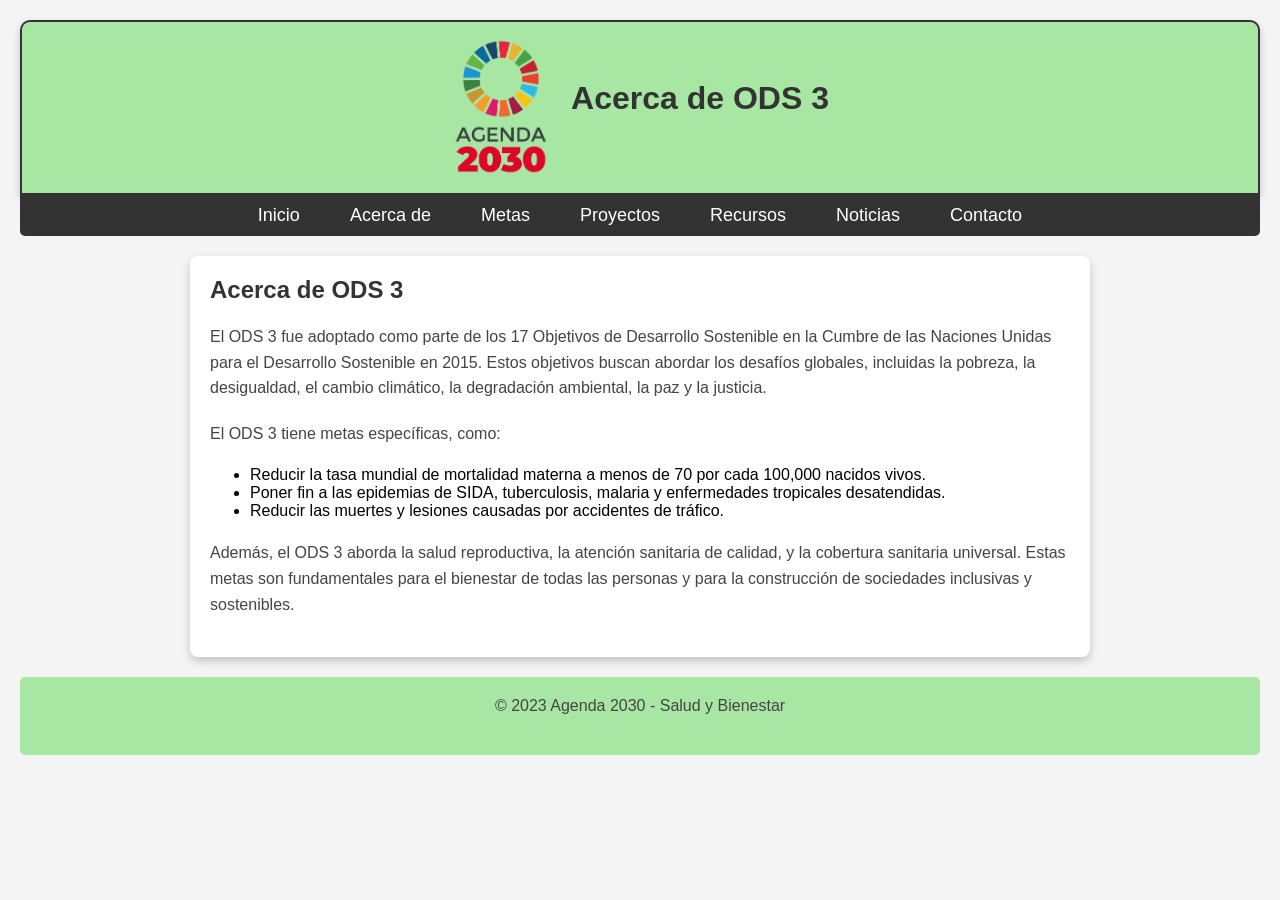
==== about.html @ acccf695 "separated into diferent html archives and added info" ====
<!DOCTYPE html>
<html lang="es">
<head>
    <meta charset="UTF-8">
    <meta name="viewport" content="width=device-width, initial-scale=1.0">
    <title>Acerca de ODS 3</title>
    <link rel="stylesheet" href="styles.css">
    <link rel="icon" type="image/png" href="images/favicom.jpg">
</head>
<body>
    <header>
        <a href="index.html"><img src="images/logo-agenda-2030.png" alt="logo agenda 2030" class="logo"></a>
        <h1>Acerca de ODS 3</h1>
    </header>
    <nav>
        <ul>
            <li><a href="index.html">Inicio</a></li>
            <li><a href="about.html">Acerca de</a></li>
            <li><a href="goals.html">Metas</a></li>
            <li><a href="projects.html">Proyectos</a></li>
            <li><a href="resources.html">Recursos</a></li>
            <li><a href="news.html">Noticias</a></li>
            <li><a href="contact.html">Contacto</a></li>
        </ul>
    </nav>
    <main>
        <section class="texto-fondo-blanco">
            <h2>Acerca de ODS 3</h2>
            <p>El ODS 3 fue adoptado como parte de los 17 Objetivos de Desarrollo Sostenible en la Cumbre de las Naciones Unidas para el Desarrollo Sostenible en 2015. Estos objetivos buscan abordar los desafíos globales, incluidas la pobreza, la desigualdad, el cambio climático, la degradación ambiental, la paz y la justicia.</p>
            <p>El ODS 3 tiene metas específicas, como:</p>
            <ul>
                <li>Reducir la tasa mundial de mortalidad materna a menos de 70 por cada 100,000 nacidos vivos.</li>
                <li>Poner fin a las epidemias de SIDA, tuberculosis, malaria y enfermedades tropicales desatendidas.</li>
                <li>Reducir las muertes y lesiones causadas por accidentes de tráfico.</li>
            </ul>
            <p>Además, el ODS 3 aborda la salud reproductiva, la atención sanitaria de calidad, y la cobertura sanitaria universal. Estas metas son fundamentales para el bienestar de todas las personas y para la construcción de sociedades inclusivas y sostenibles.</p>
        </section>
    </main>
    <footer>
        <p>&copy; 2023 Agenda 2030 - Salud y Bienestar</p>
    </footer>
</body>
</html>
---- styles.css ----
/* Reset de márgenes y padding */
* {
    margin: 0;
    padding: 0;
    box-sizing: border-box;
}

/* Estilos generales */
body {
    font-family: Arial, sans-serif;
    background-color: #f4f4f4;
    text-align: center;
    padding: 20px;
}

/* Estilos del header */
header {
    background-color: #A8E6A3;
    color: white;
    padding: 1rem;
    display: flex;
    align-items: center;
    justify-content: center;
    gap: 20px;
    border: 2px solid #333;
    border-radius: 10px 10px 0 0;
    box-shadow: 0px 4px 8px rgba(0, 0, 0, 0.2);
    border-bottom: none;
}

/* Estilos del menú */
nav {
    background-color: #333;
    padding: 10px;
    margin-top: -2px; /* Corregir el margen superior */
    border-radius: 0 0 5px 5px;
    border-top: 2px solid #333;
}

/* Estilos del logo */
.logo {
    width: 100px;
    height: auto;
}

nav ul {
    list-style: none;
    display: flex;
    justify-content: center;
}

nav ul li {
    margin: 0 15px;
    list-style: none;
}

nav ul li a {
    color: white;
    text-decoration: none;
    font-size: 18px;
    padding: 10px;
    border-radius: 5px;
}

nav ul li a:hover {
    background-color: #575757;
}

.areas {
    list-style: none;
}

/* Secciones con fondo blanco y estilo mejorado */
.texto-fondo-blanco {
    background-color: white;
    max-width: 900px;
    margin: 20px auto;
    padding: 20px;
    border-radius: 8px;
    box-shadow: 0px 4px 8px rgba(0, 0, 0, 0.2);
    text-align: left;
}

/* Ajustes de la imagen */
.ods-logo {
    display: block;
    margin: 20px auto;
    width: 150px;
}

/* Ajuste del texto */
h1, h2 {
    color: #333;
    margin-bottom: 20px;
}

p {
    color: #444;
    line-height: 1.6;
    margin-bottom: 20px;
}

/* Estilo de listas dentro del rectángulo */
.texto-fondo-blanco ul {
    list-style-type: disc;
    padding-left: 40px;
    display: inline-block;
    margin-bottom: 20px;
}

/* Estilos del botón "Saber más" */
.btn-saber-mas {
    display: inline-block;
    background-color: #4CAF50; /* Verde */
    color: white;
    padding: 10px 20px;
    text-decoration: none;
    border-radius: 5px;
    font-size: 16px;
    margin-top: 20px;
    transition: background-color 0.3s ease;
}

.btn-saber-mas:hover {
    background-color: #45a049; /* Verde más oscuro al pasar el ratón */
}

/* Estilos del pie de página */
footer {
    background-color: #A8E6A3;
    color: white;
    text-align: center;
    padding: 1rem;
    margin-top: 20px;
    border-radius: 5px;
}

/* Media Queries para hacer la página responsive */
@media (max-width: 768px) {
    header {
        flex-direction: column;
        text-align: center;
    }

    nav ul {
        flex-direction: column;
    }

    nav ul li {
        margin: 10px 0;
    }

    .texto-fondo-blanco {
        padding: 10px;
    }
}

@media (max-width: 480px) {
    .logo {
        width: 80px;
    }

    nav ul li a {
        font-size: 16px;
        padding: 8px;
    }

    .ods-logo {
        width: 120px;
    }

    h1, h2 {
        font-size: 1.5em;
    }

    p {
        font-size: 14px;
    }
}


/* Estilos para la nueva imagen rectangular (banner) */
.banner-ods {
    width: 100%; /* La imagen ocupará el 100% del ancho de su contenedor */
    max-width: 900px; /* Limitamos el ancho máximo para que no se vea demasiado grande */
    height: auto; /* La altura se ajusta automáticamente para mantener la proporción */
    display: block;
    margin: 20px auto; /* Centramos la imagen y añadimos un margen superior e inferior */
    border-radius: 8px; /* Bordes redondeados */
    box-shadow: 0px 4px 8px rgba(0, 0, 0, 0.2); /* Sombra suave */
}
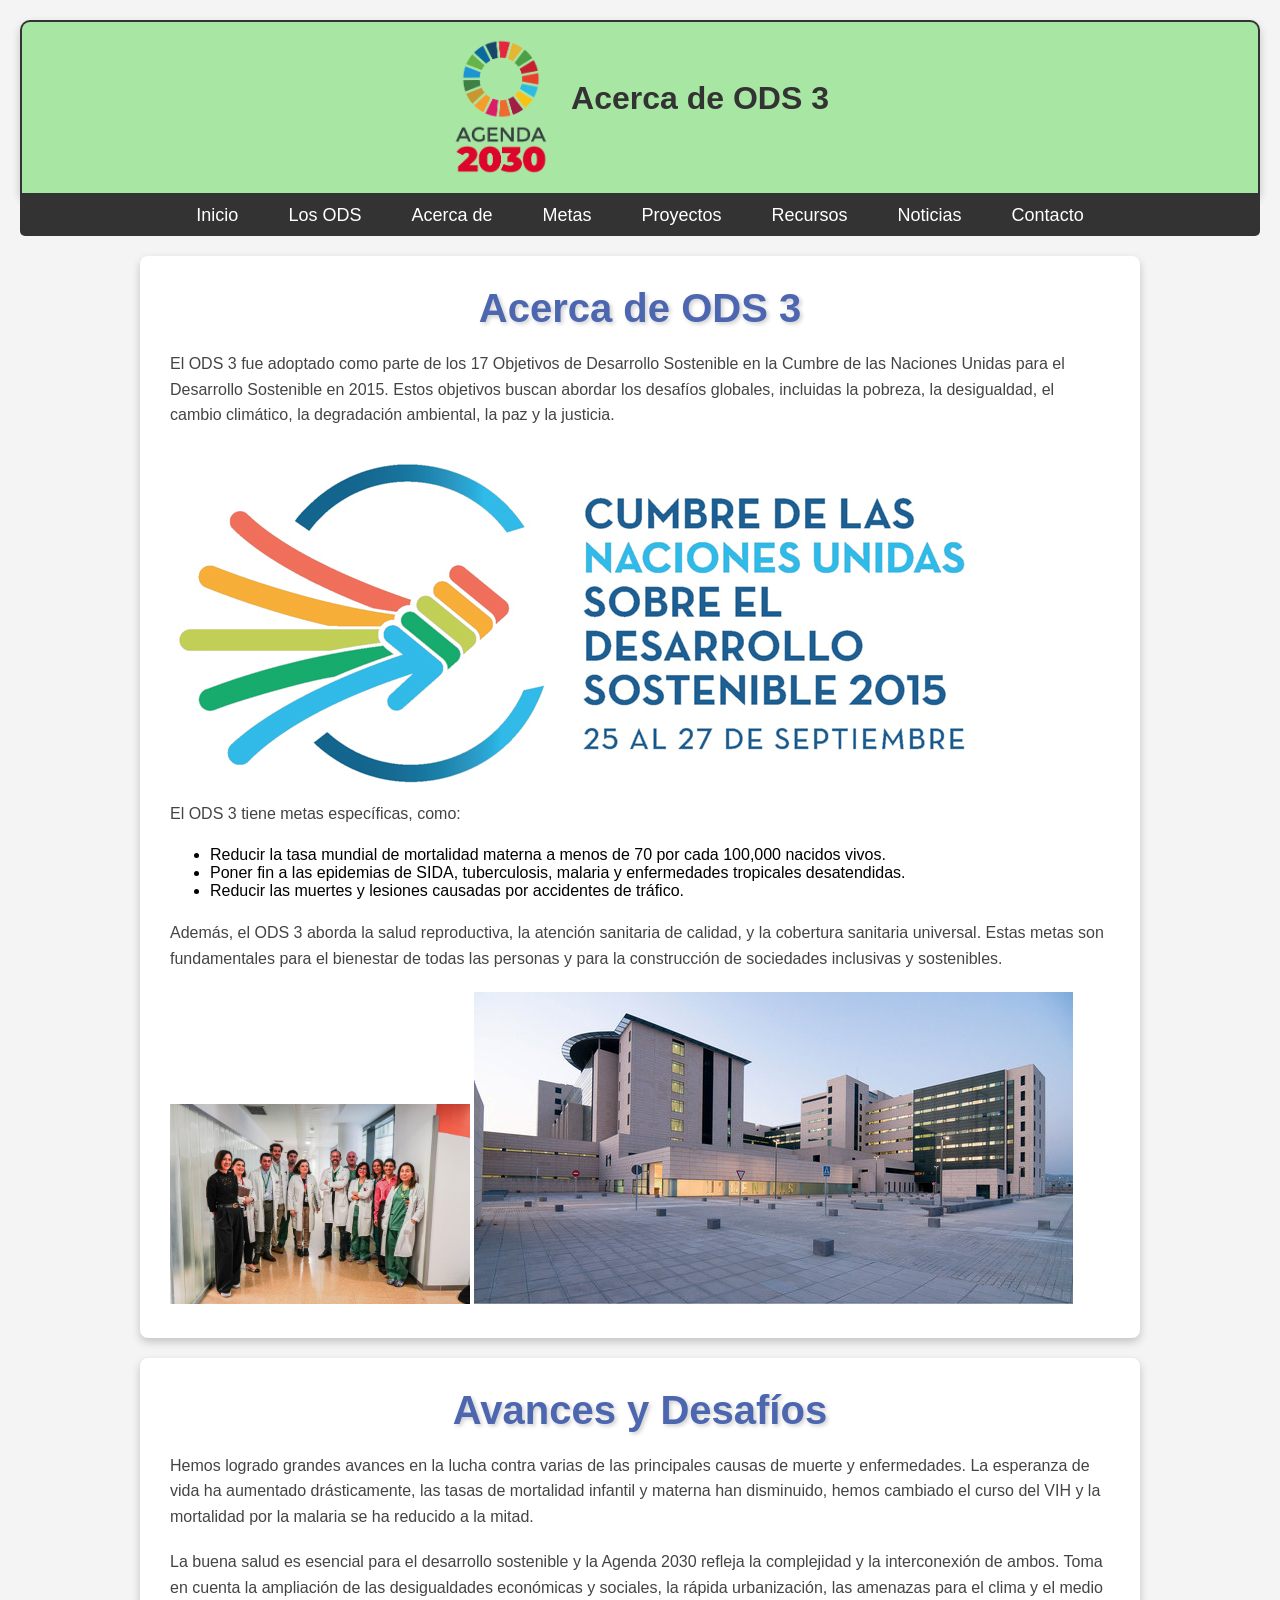
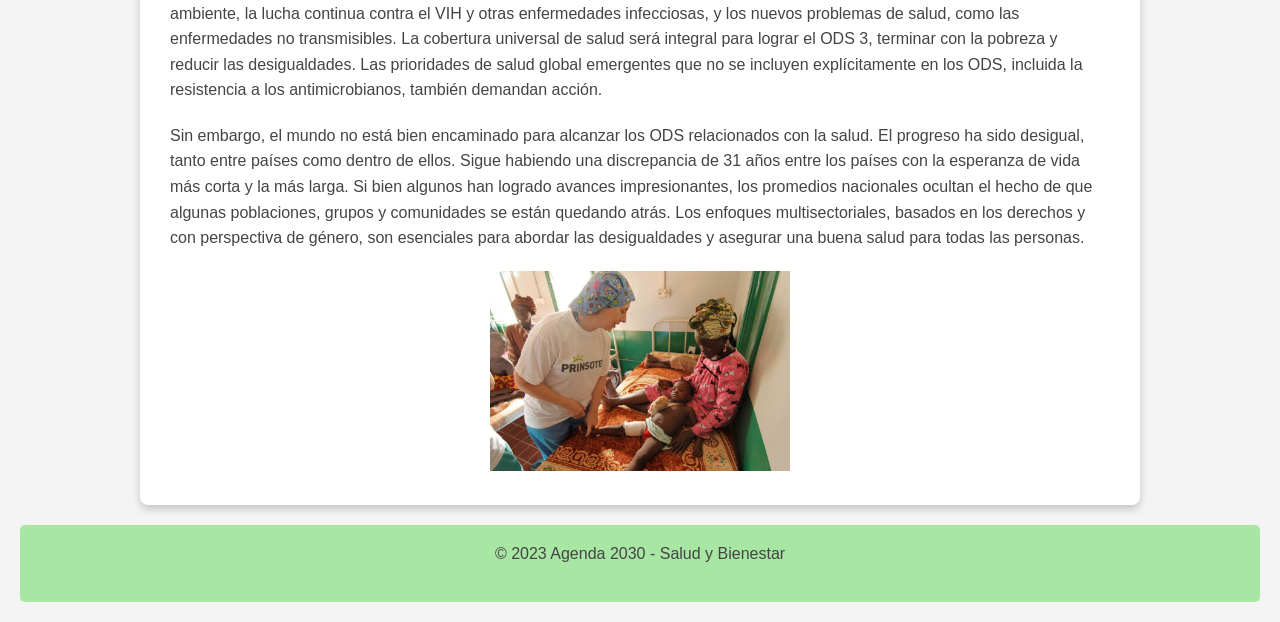
==== commit 08b9bb5c: "modified content, added new pages and bugs fixed" ====
--- a/about.html
+++ b/about.html
@@ -15,6 +15,7 @@
     <nav>
         <ul>
             <li><a href="index.html">Inicio</a></li>
+            <li><a href="ODS.html">Los ODS</a></li>
             <li><a href="about.html">Acerca de</a></li>
             <li><a href="goals.html">Metas</a></li>
             <li><a href="projects.html">Proyectos</a></li>
@@ -25,8 +26,10 @@
     </nav>
     <main>
         <section class="texto-fondo-blanco">
-            <h2>Acerca de ODS 3</h2>
+            <h2 class="titulo-principal">Acerca de ODS 3</h2>
             <p>El ODS 3 fue adoptado como parte de los 17 Objetivos de Desarrollo Sostenible en la Cumbre de las Naciones Unidas para el Desarrollo Sostenible en 2015. Estos objetivos buscan abordar los desafíos globales, incluidas la pobreza, la desigualdad, el cambio climático, la degradación ambiental, la paz y la justicia.</p>
+<img src="images/onu_03cumbre.jpg">
+
             <p>El ODS 3 tiene metas específicas, como:</p>
             <ul>
                 <li>Reducir la tasa mundial de mortalidad materna a menos de 70 por cada 100,000 nacidos vivos.</li>
@@ -34,6 +37,17 @@
                 <li>Reducir las muertes y lesiones causadas por accidentes de tráfico.</li>
             </ul>
             <p>Además, el ODS 3 aborda la salud reproductiva, la atención sanitaria de calidad, y la cobertura sanitaria universal. Estas metas son fundamentales para el bienestar de todas las personas y para la construcción de sociedades inclusivas y sostenibles.</p>
+            <img src="images/3a8d10c0-ec30-45fa-9f9e-42871ab3e9ef_source-aspect-ratio_1600w_0.jpg" width="300" height="200"/>
+            <img src="images/hospital_campus_de_la_salud_11.jpg"/>
+        </section>
+        <section class="texto-fondo-blanco">
+            <h2 class="titulo-principal">Avances y Desafíos</h2>
+            <p>Hemos logrado grandes avances en la lucha contra varias de las principales causas de muerte y enfermedades. La esperanza de vida ha aumentado drásticamente, las tasas de mortalidad infantil y materna han disminuido, hemos cambiado el curso del VIH y la mortalidad por la malaria se ha reducido a la mitad.</p>
+            <p>La buena salud es esencial para el desarrollo sostenible y la Agenda 2030 refleja la complejidad y la interconexión de ambos. Toma en cuenta la ampliación de las desigualdades económicas y sociales, la rápida urbanización, las amenazas para el clima y el medio ambiente, la lucha continua contra el VIH y otras enfermedades infecciosas, y los nuevos problemas de salud, como las enfermedades no transmisibles. La cobertura universal de salud será integral para lograr el ODS 3, terminar con la pobreza y reducir las desigualdades. Las prioridades de salud global emergentes que no se incluyen explícitamente en los ODS, incluida la resistencia a los antimicrobianos, también demandan acción.</p>
+            <p>Sin embargo, el mundo no está bien encaminado para alcanzar los ODS relacionados con la salud. El progreso ha sido desigual, tanto entre países como dentro de ellos. Sigue habiendo una discrepancia de 31 años entre los países con la esperanza de vida más corta y la más larga. Si bien algunos han logrado avances impresionantes, los promedios nacionales ocultan el hecho de que algunas poblaciones, grupos y comunidades se están quedando atrás. Los enfoques multisectoriales, basados ​​en los derechos y con perspectiva de género, son esenciales para abordar las desigualdades y asegurar una buena salud para todas las personas.</p>
+            <div style="text-align: center;">
+                <img src="images/14475867511876.jpg" width="300" height="200"/>
+            </div></div>
         </section>
     </main>
     <footer>
--- a/styles.css
+++ b/styles.css
@@ -73,9 +73,9 @@
 /* Secciones con fondo blanco y estilo mejorado */
 .texto-fondo-blanco {
     background-color: white;
-    max-width: 900px;
+    max-width: 1000px; /* Aumentar el ancho máximo */
     margin: 20px auto;
-    padding: 20px;
+    padding: 30px; /* Aumentar el padding */
     border-radius: 8px;
     box-shadow: 0px 4px 8px rgba(0, 0, 0, 0.2);
     text-align: left;
@@ -178,7 +178,6 @@
     }
 }
 
-
 /* Estilos para la nueva imagen rectangular (banner) */
 .banner-ods {
     width: 100%; /* La imagen ocupará el 100% del ancho de su contenedor */
@@ -188,4 +187,114 @@
     margin: 20px auto; /* Centramos la imagen y añadimos un margen superior e inferior */
     border-radius: 8px; /* Bordes redondeados */
     box-shadow: 0px 4px 8px rgba(0, 0, 0, 0.2); /* Sombra suave */
+}
+
+/* Estilo para el título principal */
+.titulo-principal {
+    font-size: 2.5em;
+    color: #4c66af; /* Verde */
+    text-shadow: 2px 2px 4px rgba(0, 0, 0, 0.2); /* Sombra de texto */
+    margin-bottom: 20px;
+    font-weight: bold;
+    text-align: center;
+}
+
+/* Estilos para los cuadrados de los ODS */
+.ods-grid {
+    display: flex;
+    flex-wrap: wrap;
+    justify-content: center;
+    gap: 20px;
+    margin-top: 20px;
+}
+
+.ods-item {
+    background-color: white;
+    border-radius: 8px;
+    box-shadow: 0px 4px 8px rgba(0, 0, 0, 0.2);
+    text-align: center;
+    padding: 20px;
+    width: 200px;
+    transition: transform 0.3s ease;
+}
+
+.ods-item img {
+    width: 100px;
+    height: auto;
+    margin-bottom: 10px;
+}
+
+.ods-item:hover {
+    transform: scale(1.05);
+}
+
+/* Estilos para la tabla */
+table {
+    width: 100%;
+    border-collapse: collapse;
+    margin: 20px 0;
+    font-size: 1em;
+    font-family: Arial, sans-serif;
+    min-width: 400px;
+    box-shadow: 0 0 20px rgba(0, 0, 0, 0.15);
+    border: 1px solid #dddddd; /* Añadir borde a la tabla */
+}
+
+table thead tr {
+    background-color: #009879;
+    color: #ffffff;
+    text-align: left;
+}
+
+table th, table td {
+    padding: 12px 15px;
+    border: 1px solid #dddddd; /* Añadir borde a las celdas */
+}
+
+table tbody tr {
+    border-bottom: 1px solid #dddddd;
+}
+
+table tbody tr:nth-of-type(even) {
+    background-color: #f3f3f3;
+}
+
+table tbody tr:last-of-type {
+    border-bottom: 2px solid #009879;
+}
+
+/* Estilos para los cuadrados de las metas */
+.metas-grid {
+    display: flex;
+    flex-wrap: wrap;
+    justify-content: center;
+    gap: 20px;
+    margin-top: 20px;
+}
+
+.meta-item {
+    background: #f4f4f4; /* Fondo gris claro */
+    padding: 20px; /* Espacio interior */
+    border-radius: 8px; /* Bordes redondeados */
+    box-shadow: 0 2px 4px rgba(0, 0, 0, 0.1); /* Sombra suave */
+    width: calc(33% - 40px); /* Ancho de cada caja */
+    box-sizing: border-box;
+    text-align: left;
+    transition: transform 0.3s ease;
+}
+
+.meta-item:hover {
+    transform: scale(1.05);
+}
+
+@media (max-width: 768px) {
+    .meta-item {
+        width: calc(50% - 40px); /* Ancho de cada caja para pantallas más pequeñas */
+    }
+}
+
+@media (max-width: 480px) {
+    .meta-item {
+        width: calc(100% - 40px); /* Ancho de cada caja para pantallas muy pequeñas */
+    }
 }
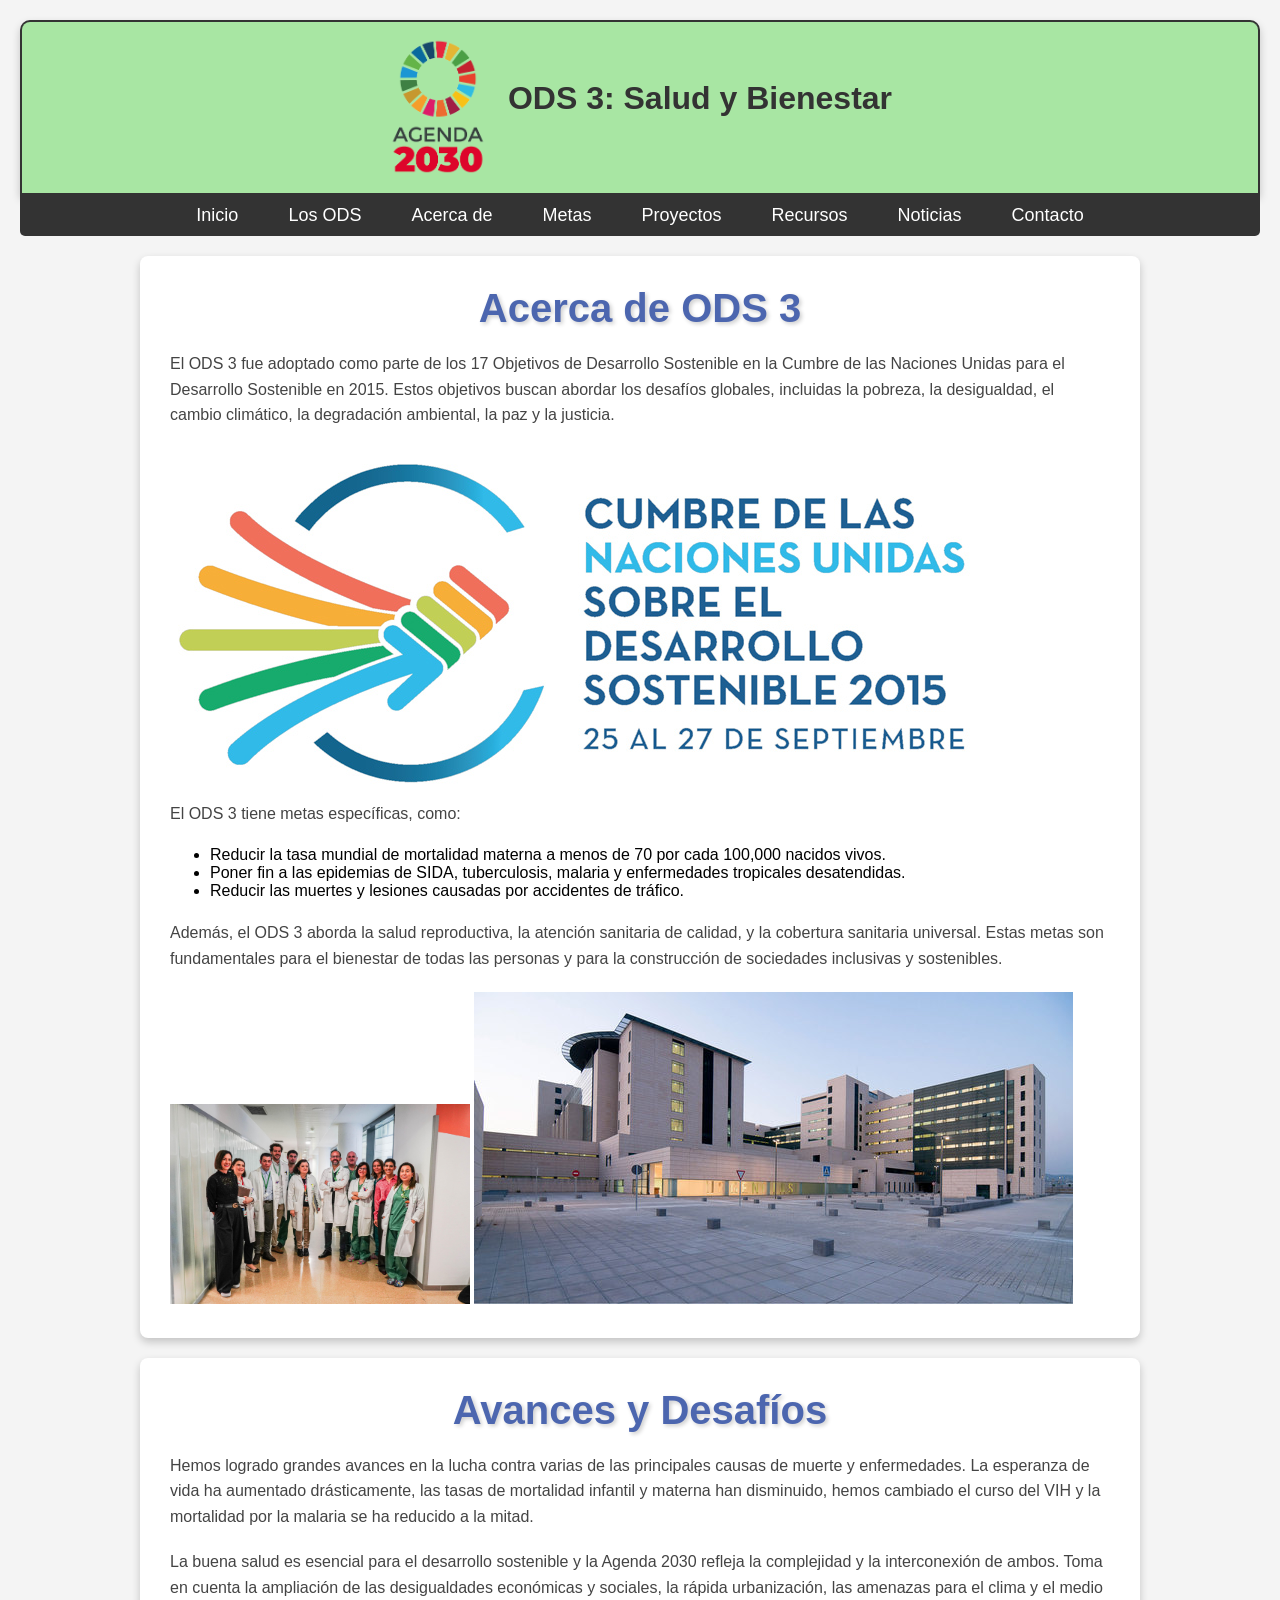
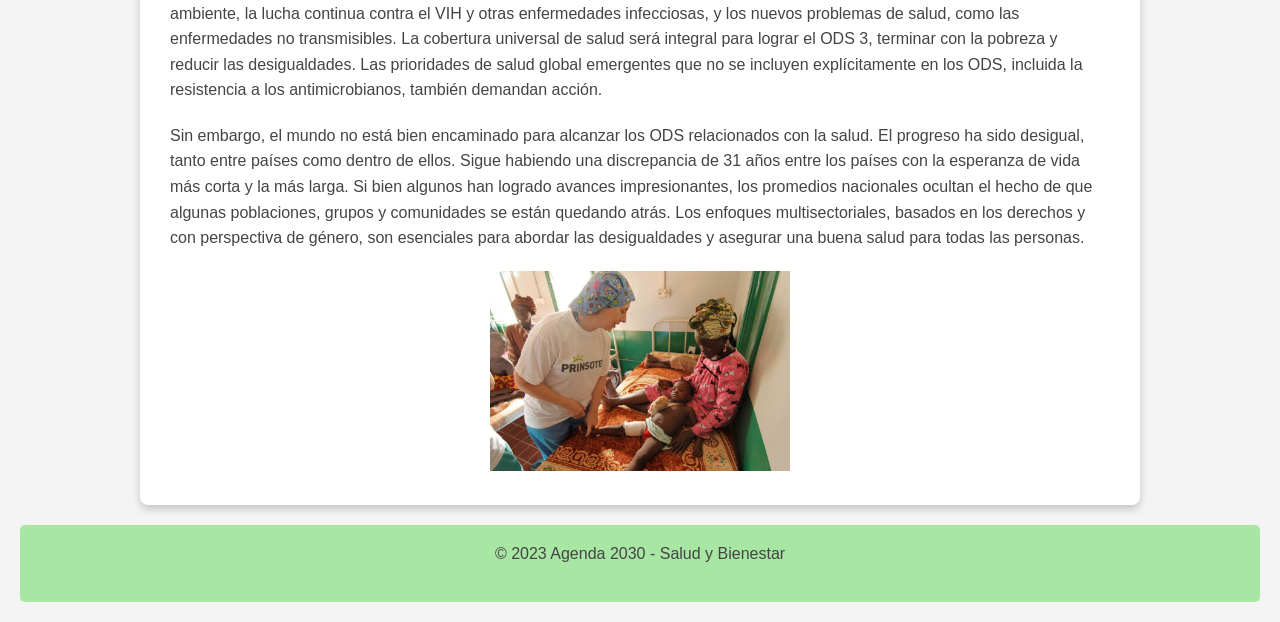
==== commit fdf28661: "modified goals page and added pictures" ====
--- a/about.html
+++ b/about.html
@@ -10,7 +10,10 @@
 <body>
     <header>
         <a href="index.html"><img src="images/logo-agenda-2030.png" alt="logo agenda 2030" class="logo"></a>
-        <h1>Acerca de ODS 3</h1>
+        <h1>ODS 3: Salud y Bienestar</h1>
+        <div class="hamburger">
+            <img src="images/pngegg.png" alt="Menu">
+        </div>
     </header>
     <nav>
         <ul>
--- a/styles.css
+++ b/styles.css
@@ -297,4 +297,260 @@
     .meta-item {
         width: calc(100% - 40px); /* Ancho de cada caja para pantallas muy pequeñas */
     }
-}+}
+
+/* Estilos para la tabla */
+table {
+    width: 100%;
+    border-collapse: collapse;
+    margin: 20px 0;
+    font-size: 1em;
+    font-family: Arial, sans-serif;
+    min-width: 400px;
+    box-shadow: 0 0 20px rgba(0, 0, 0, 0.15);
+    border: 1px solid #dddddd; /* Añadir borde a la tabla */
+}
+
+table thead tr {
+    background-color: #009879;
+    color: #ffffff;
+    text-align: left;
+}
+
+table th, table td {
+    padding: 12px 15px;
+    border: 1px solid #dddddd; /* Añadir borde a las celdas */
+}
+
+table tbody tr {
+    border-bottom: 1px solid #dddddd;
+}
+
+table tbody tr:nth-of-type(even) {
+    background-color: #f3f3f3;
+}
+
+table tbody tr:last-of-type {
+    border-bottom: 2px solid #009879;
+}
+
+/* Estilos responsivos para la tabla */
+@media (max-width: 768px) {
+    table {
+        display: block;
+        overflow-x: auto;
+        white-space: nowrap;
+    }
+
+    table thead, table tbody, table th, table td, table tr {
+        display: block;
+    }
+
+    table thead tr {
+        position: absolute;
+        top: -9999px;
+        left: -9999px;
+    }
+
+    table tr {
+        border: 1px solid #dddddd;
+    }
+
+    table td {
+        border: none;
+        border-bottom: 1px solid #dddddd;
+        position: relative;
+        padding-left: 50%;
+        text-align: left;
+    }
+
+    table td:before {
+        content: attr(data-label);
+        position: absolute;
+        left: 0;
+        width: 45%;
+        padding-left: 15px;
+        font-weight: bold;
+        white-space: nowrap;
+    }
+}
+/* Estilos para el menú hamburguesa */
+.hamburger {
+    display: none;
+    cursor: pointer;
+    margin: 10px;
+}
+
+.hamburger img {
+    width: 30px;
+    height: auto;
+}
+
+/* Estilos para el menú comprimido */
+@media (max-width: 768px) {
+    nav ul {
+        display: none;
+        flex-direction: column;
+        width: 100%;
+        background-color: #333;
+        position: absolute;
+        top: 60px;
+        left: 0;
+        padding: 0;
+        margin: 0;
+        border-radius: 0 0 5px 5px;
+    }
+
+    nav ul li {
+        margin: 0;
+        width: 100%;
+        text-align: center;
+    }
+
+    nav ul li a {
+        display: block;
+        padding: 15px;
+        border-bottom: 1px solid #444;
+    }
+
+    nav ul li a:hover {
+        background-color: #575757;
+    }
+
+    .hamburger {
+        display: block;
+    }
+
+    .nav-open nav ul {
+        display: flex;
+    }
+}
+
+/* Estilos para el contenedor principal */
+.main-container {
+    display: flex;
+    flex-wrap: wrap;
+    justify-content: space-between;
+    gap: 20px;
+}
+
+.main-container > section {
+    flex: 1;
+    min-width: 300px;
+}
+
+/* Estilos para la tabla */
+table {
+    width: 100%;
+    border-collapse: collapse;
+    margin: 20px 0;
+    font-size: 1em;
+    font-family: Arial, sans-serif;
+    min-width: 400px;
+    box-shadow: 0 0 20px rgba(0, 0, 0, 0.15);
+    border: 1px solid #dddddd; /* Añadir borde a la tabla */
+}
+
+table thead tr {
+    background-color: #009879;
+    color: #ffffff;
+    text-align: left;
+}
+
+table th, table td {
+    padding: 12px 15px;
+    border: 1px solid #dddddd; /* Añadir borde a las celdas */
+}
+
+table tbody tr {
+    border-bottom: 1px solid #dddddd;
+}
+
+table tbody tr:nth-of-type(even) {
+    background-color: #f3f3f3;
+}
+
+table tbody tr:last-of-type {
+    border-bottom: 2px solid #009879;
+}
+
+/* Estilos responsivos para la tabla */
+@media (max-width: 768px) {
+    table {
+        display: block;
+        overflow-x: auto;
+        white-space: nowrap;
+    }
+
+    table thead, table tbody, table th, table td, table tr {
+        display: block;
+    }
+
+    table thead tr {
+        position: absolute;
+        top: -9999px;
+        left: -9999px;
+    }
+
+    table tr {
+        border: 1px solid #dddddd;
+    }
+
+    table td {
+        border: none;
+        border-bottom: 1px solid #dddddd;
+        position: relative;
+        padding-left: 50%;
+        text-align: left;
+    }
+
+    table td:before {
+        content: attr(data-label);
+        position: absolute;
+        left: 0;
+        width: 45%;
+        padding-left: 15px;
+        font-weight: bold;
+        white-space: nowrap;
+    }
+}
+
+/* Estilos para las cajas de las metas */
+.metas-grid {
+    display: flex;
+    flex-wrap: wrap;
+    justify-content: center;
+    gap: 20px;
+    margin-top: 20px;
+}
+
+.meta-item {
+    background: #f4f4f4; /* Fondo gris claro */
+    padding: 20px; /* Espacio interior */
+    border-radius: 8px; /* Bordes redondeados */
+    box-shadow: 0 2px 4px rgba(0, 0, 0, 0.1); /* Sombra suave */
+    width: calc(33% - 40px); /* Ancho de cada caja */
+    box-sizing: border-box;
+    text-align: left;
+    transition: transform 0.3s ease, border 0.3s ease;
+    border: 2px solid transparent; /* Borde transparente por defecto */
+}
+
+.meta-item:hover {
+    transform: scale(1.05);
+    border: 2px solid #4caf50; /* Borde verde al hacer hover */
+}
+
+@media (max-width: 768px) {
+    .meta-item {
+        width: calc(50% - 40px); /* Ancho de cada caja para pantallas más pequeñas */
+    }
+}
+
+@media (max-width: 480px) {
+    .meta-item {
+        width: calc(100% - 40px); /* Ancho de cada caja para pantallas muy pequeñas */
+    }
+}
+
+
